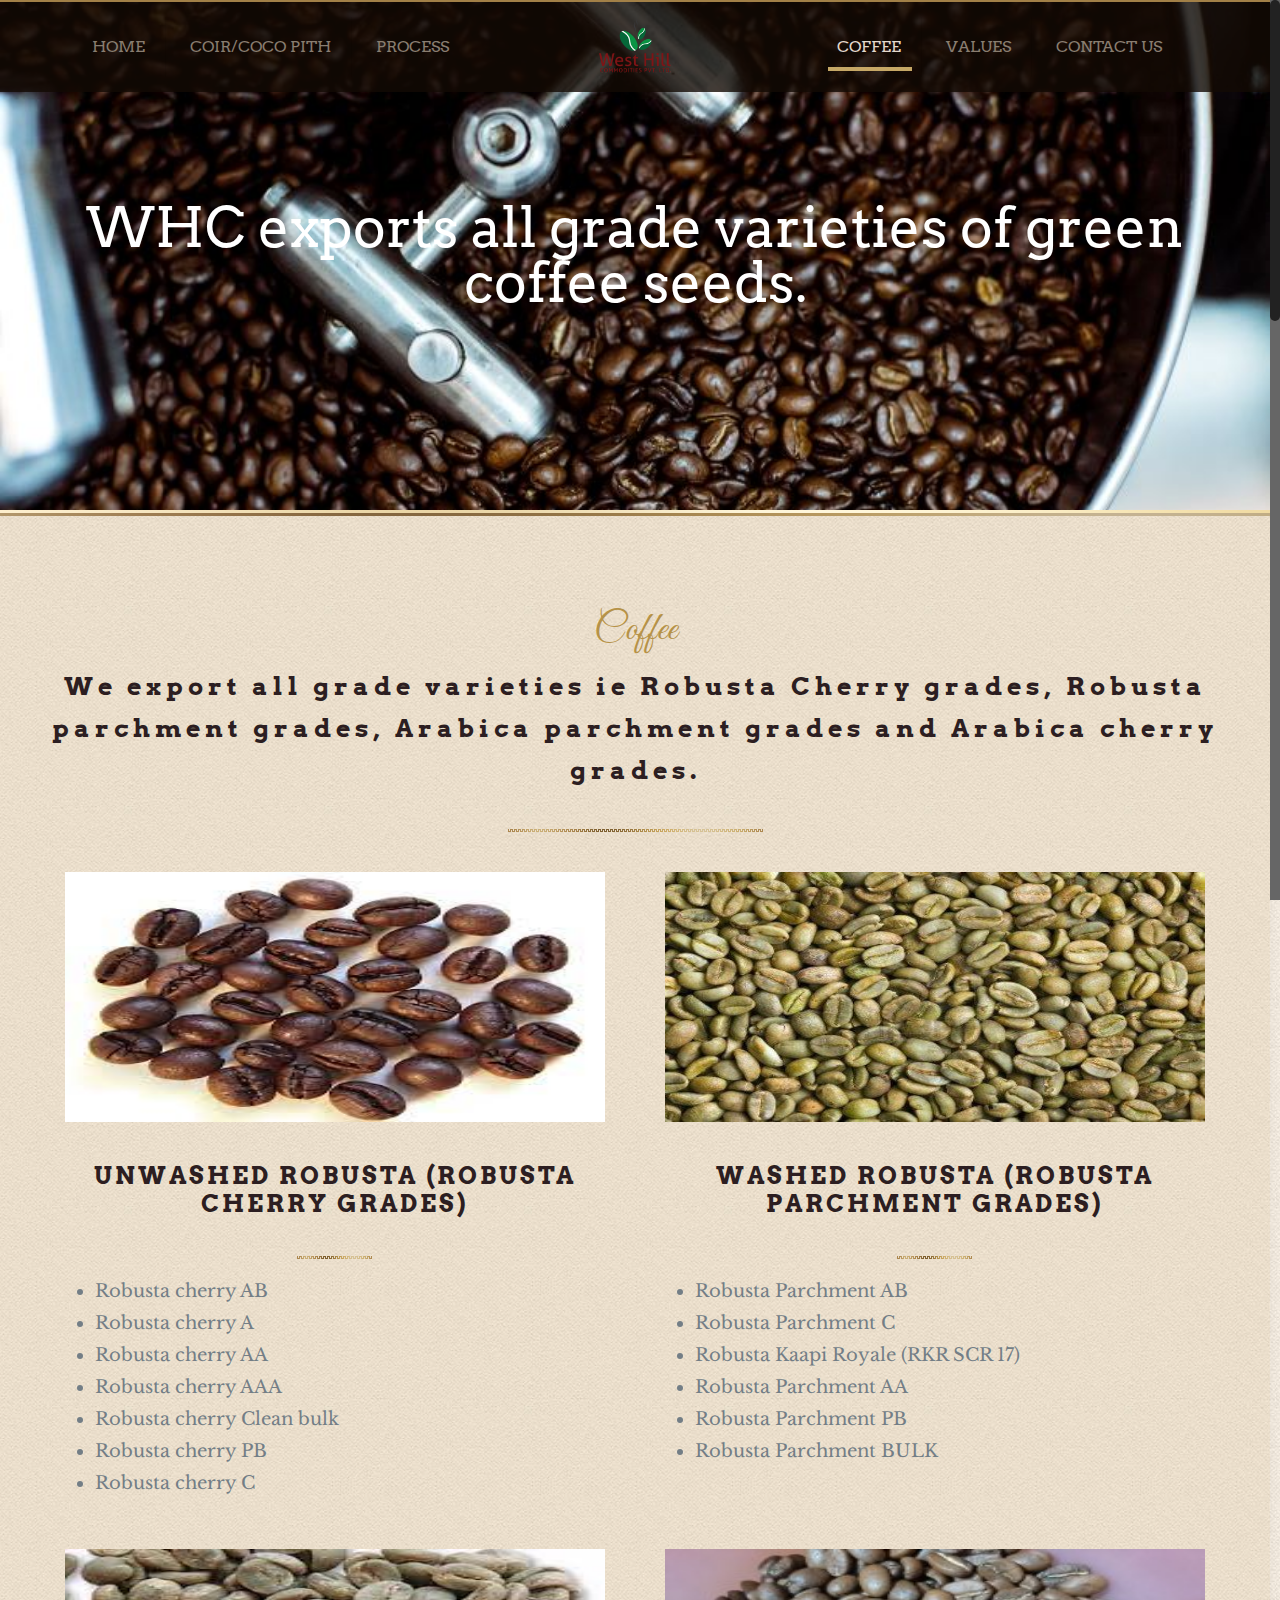
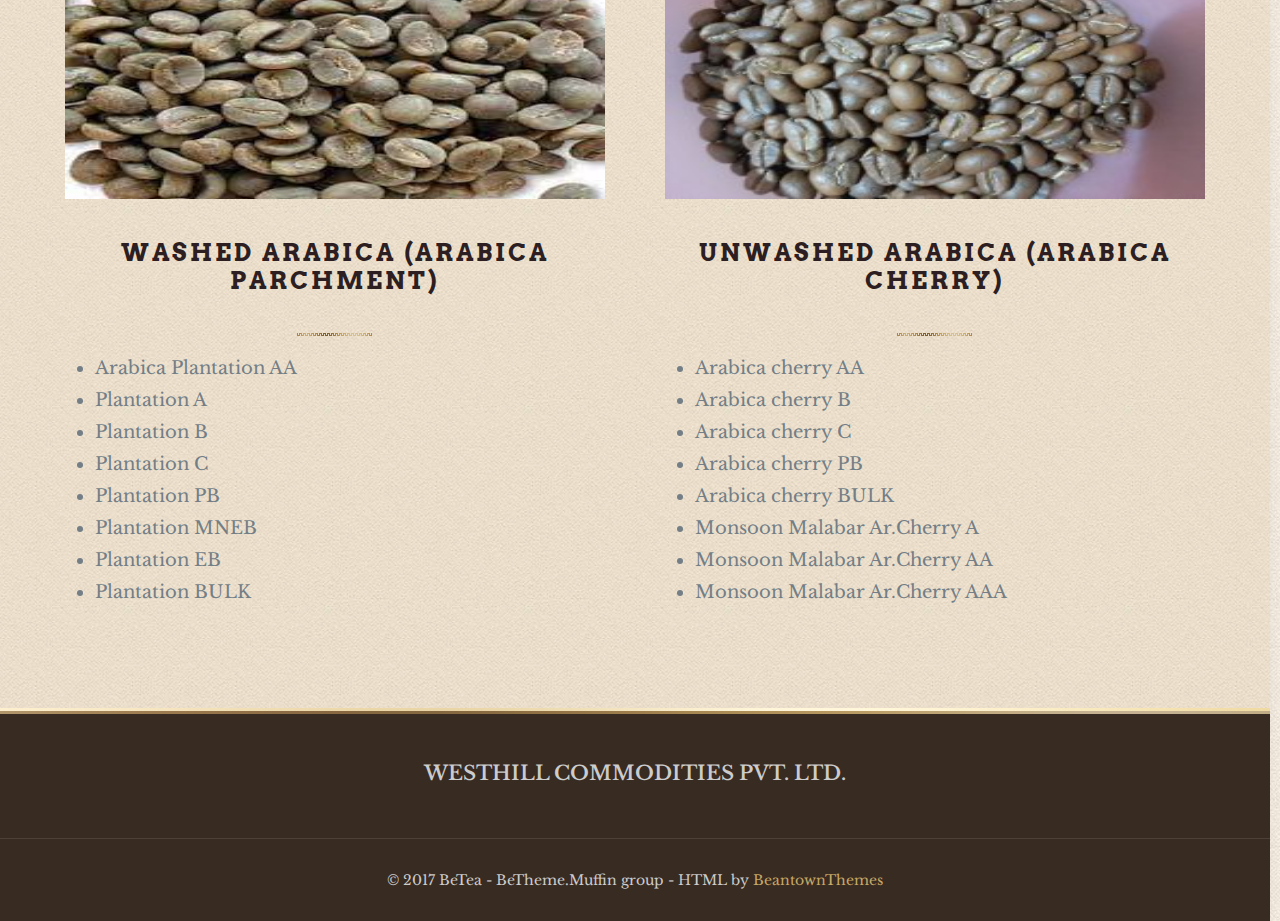
==== content/tea/coffee.html @ 76823ddd "coffee page added" ====
<!DOCTYPE html>
<!--[if lt IE 7]><html class="no-js lt-ie10 lt-ie9 lt-ie8 lt-ie7 "> <![endif]-->
<!--[if IE 7]><html class="no-js lt-ie10 lt-ie9 lt-ie8"> <![endif]-->
<!--[if IE 8]><html class="no-js lt-ie10 lt-ie9"> <![endif]-->
<!--[if IE 9]><html class="no-js lt-ie10"> <![endif]-->
<!--[if gt IE 8]><!-->
<html class="no-js" lang="en" class="notranslate" translate="no" >
<!--<![endif]-->

<head>

    <!-- Basic Page Needs -->
    <meta charset="utf-8">
    <title>Be</title>
    <meta name="description" content="">
    <meta name="author" content="">
    <meta name="google" content="notranslate" />

    <!-- Mobile Specific Metas -->
    <meta name="viewport" content="width=device-width, initial-scale=1, maximum-scale=1">

    <!-- Favicons -->
    <link rel="shortcut icon" href="images/favicon.ico">

    <!-- FONTS -->
    <link rel='stylesheet' href='http://fonts.googleapis.com/css?family=Roboto:100,300,400,400italic,700'>
    <link rel='stylesheet' href='http://fonts.googleapis.com/css?family=Patua+One:100,300,400,400italic,700'>
    <link rel='stylesheet' href='http://fonts.googleapis.com/css?family=Libre+Baskerville:400,400italic,700,700italic'>
    <link rel='stylesheet' href='http://fonts.googleapis.com/css?family=Arvo:400,400italic,700,700italic'>
    <link rel='stylesheet' href='http://fonts.googleapis.com/css?family=Lato:100,300,400'>

    <!-- CSS -->
    <link rel='stylesheet' href='../../css/global.css'>
    <link rel='stylesheet' href='css/structure.css'>
    <link rel='stylesheet' href='css/tea.css'>
    <link rel='stylesheet' href='css/custom.css'>

</head>

<body class="color-custom style-simple layout-full-width nice-scroll-on mobile-tb-left button-stroke no-content-padding header-split header-semi minimalist-header-no sticky-header sticky-white ab-hide subheader-both-center menu-line-below-80 footer-copy-center tr-content">
    <div id="Wrapper">
        <div id="Header_wrapper" style="background-image:url(images/landing-image-3.jpg);background-size:cover" class="bg-parallax" data-enllax-ratio="0.3">
            <header id="Header">
                <div class="header_placeholder"></div>
                <div id="Top_bar">
                    <div class="container">
                        <div class="column one">
                            <div class="top_bar_left clearfix">
                                <div class="logo">
                                    <a id="logo" href="#" title="BeTea - BeTheme"><img class="logo-main   scale-with-grid" src="images/wh-logo-01.png" alt="BeTea - BeTheme" /><img class="logo-sticky scale-with-grid" src="images/wh-logo-01.png" alt=""><img class="logo-mobile scale-with-grid" src="images/wh-logo-01.png" alt="">
                                    </a>
                                </div>
                                <div class="menu_wrapper">
                                    <nav id="menu">
                                        <ul id="menu-main-menu-left" class="menu menu_left">
                                            <li>
                                                <a href="../../index.html"><span>HOME</span></a>
                                            </li>
                                            <li >
                                                <a href="selected-tea.html"><span>COIR/COCO PITH</span></a>
                                            </li>
                                            <li>
                                                <a href="process.html"><span>PROCESS</span></a>
                                            </li>
                                        </ul>
                                        <ul id="menu-main-menu-right" class="menu menu_right">
                                            <li class="current_page_item">
                                                <a href="coffee.html"><span><spa>COFFEE</span></span></a>
                                            </li>
                                            <li>
                                                <a href="values.html"><span>VALUES</span></a>
                                            </li>
                                            <li>
                                                <a href="contact-us.html"><span>CONTACT US</span></a>
                                            </li>
                                        </ul>
                                    </nav><a class="responsive-menu-toggle" href="#"><i class="icon-menu"></i></a>
                                </div>
                                
                                <div class="banner_wrapper"></div>
                                <div class="search_wrapper">
                                    <form method="get" id="searchform" action="#">
                                        <i class="icon_search icon-search"></i><a href="#" class="icon_close"><i class="icon-cancel"></i></a>
                                        <input type="text" class="field" name="s" id="s" placeholder="Enter your search" />
                                        <input type="submit" class="submit" value="" style="display:none;" />
                                    </form>
                                </div>
                            </div>
                        </div>
                    </div>
                </div>
            </header>
            <div id="Subheader" style="padding:200px 0 200px;">
                <div class="container">
                    <div class="column one">
                        <h1 class="title">WHC exports all grade varieties of green coffee seeds.</h1>
                    </div>
                </div>
            </div>
        </div>
        <div id="Content">
            <div class="content_wrapper clearfix">
                <div class="sections_group">
                    <div class="entry-content">
                        <div class="section mcb-section" style="padding-top:100px; padding-bottom:50px; background-color:rgba(209,178,129,.2); background-image:url(images/home_tea_section_sep1.png); background-repeat:no-repeat; background-position:center top; ">
                            <div class="section_wrapper mcb-section-inner">
                                <div class="wrap mcb-wrap one  valign-top clearfix">
                                    <div class="mcb-wrap-inner">
                                        <div class="column mcb-column one column_column">
                                            <div class="column_attr align_center">
                                                <link type="text/css" rel="stylesheet" href="http://fonts.googleapis.com/css?family=Great+Vibes:400">
                                                <div class="google_font" style="font-family:'Great Vibes',Arial,Tahoma,sans-serif; font-size:40px; line-height:40px; font-weight:400; color:#b69247;">
                                                    Coffee
                                                </div>
                                                <h2 style="font-size: 25px;"
                                                    >We export all grade varieties ie Robusta Cherry grades, Robusta parchment grades, Arabica parchment grades and Arabica cherry grades.</h2>
                                                <hr class="no_line" style="margin: 0 auto 20px;" />
                                                <div class="image_frame image_item no_link scale-with-grid alignnone no_border">
                                                    <div class="image_wrapper"><img class="scale-with-grid" src="images/home_tea_sep2.png" alt="" width="255" height="3" />
                                                    </div>
                                                </div>
                                            </div>
                                        </div>
                                    </div>
                                </div>
                                <div class="wrap mcb-wrap one-second  valign-top clearfix" style="padding:0 2%">
                                    <div class="mcb-wrap-inner">
                                        <div class="column mcb-column one column_image ">
                                            <div class="image_frame image_item no_link scale-with-grid aligncenter no_border">
                                                <div class="image_wrapper"><img style="width: 600px;height: 250px" class="scale-with-grid" src="images/product-cat-1.jpg" alt="" width="600" height="250" />
                                                </div>
                                            </div>
                                        </div>
                                        <div class="column mcb-column one column_column">
                                            <div class="column_attr align_center">
                                                <h4>UNWASHED ROBUSTA (ROBUSTA CHERRY GRADES)</h4>
                                                <hr class="no_line" style="margin: 0 auto 20px;" />
                                                <div class="image_frame image_item no_link scale-with-grid alignnone no_border">
                                                    <div class="image_wrapper"><img class="scale-with-grid" src="images/home_tea_sep.png" alt="" width="75" height="3" />
                                                    </div>
                                                </div>
                                                <hr class="no_line" style="margin: 0 auto 20px;" />
                                                <p class="big">
                                                    <ul class="home-page-second-section-ul">
                                                        <li>Robusta cherry AB</li>
                                                        <li>Robusta cherry A</li>
                                                        <li>Robusta cherry AA</li>
                                                        <li>Robusta cherry AAA</li>
                                                        <li>Robusta cherry Clean bulk</li>
                                                        <li>Robusta cherry PB</li>
                                                        <li>Robusta cherry C</li>
                                                    </ul>
                                                </p>
                                            </div>
                                        </div>
                                    </div>
                                </div>
                                <div class="wrap mcb-wrap one-second  valign-top clearfix" style="padding:0 2%">
                                    <div class="mcb-wrap-inner">
                                        <div class="column mcb-column one column_image ">
                                            <div class="image_frame image_item no_link scale-with-grid aligncenter no_border">
                                                <div class="image_wrapper"><img style="width: 600px;height: 250px" class="scale-with-grid" src="images/product-cat-2.jpeg" alt="" width="600" height="250" />
                                                </div>
                                            </div>
                                        </div>
                                        <div class="column mcb-column one column_column">
                                            <div class="column_attr align_center">
                                                <h4>WASHED ROBUSTA (ROBUSTA PARCHMENT GRADES)</h4>
                                                <hr class="no_line" style="margin: 0 auto 20px;" />
                                                <div class="image_frame image_item no_link scale-with-grid alignnone no_border">
                                                    <div class="image_wrapper"><img class="scale-with-grid" src="images/home_tea_sep.png" alt="" width="75" height="3" />
                                                    </div>
                                                </div>
                                                <hr class="no_line" style="margin: 0 auto 20px;" />
                                                <p class="big">
                                                    <ul class="home-page-second-section-ul">
                                                        <li>Robusta Parchment AB</li>
                                                        <li>Robusta Parchment C</li>
                                                        <li>Robusta Kaapi Royale (RKR SCR 17)</li>
                                                        <li>Robusta Parchment AA</li>
                                                        <li>Robusta Parchment PB</li>
                                                        <li>Robusta Parchment BULK</li>
                                                    </ul>
                                                </p>
                                            </div>
                                        </div>
                                    </div>
                                </div>
                                <div class="wrap mcb-wrap divider  valign-top clearfix" style="padding:0 2%">
                                    <div class="mcb-wrap-inner"></div>
                                </div>
                                <div class="wrap mcb-wrap one-second  valign-top clearfix" style="padding:0 2%">
                                    <div class="mcb-wrap-inner">
                                        <div class="column mcb-column one column_image ">
                                            <div class="image_frame image_item no_link scale-with-grid aligncenter no_border">
                                                <div class="image_wrapper"><img style="width: 600px;height: 250px" class="scale-with-grid" src="images/product-cat-3.jpg" alt="" width="600" height="250" />
                                                </div>
                                            </div>
                                        </div>
                                        <div class="column mcb-column one column_column">
                                            <div class="column_attr align_center">
                                                <h4>WASHED ARABICA (ARABICA PARCHMENT)</h4>
                                                <hr class="no_line" style="margin: 0 auto 20px;" />
                                                <div class="image_frame image_item no_link scale-with-grid alignnone no_border">
                                                    <div class="image_wrapper"><img class="scale-with-grid" src="images/home_tea_sep.png" alt="" width="75" height="3" />
                                                    </div>
                                                </div>
                                                <hr class="no_line" style="margin: 0 auto 20px;" />
                                                <p class="big">
                                                    <ul class="home-page-second-section-ul">
                                                        <li>Arabica Plantation AA</li>
                                                        <li>Plantation A</li>
                                                        <li>Plantation B</li>
                                                        <li>Plantation C</li>
                                                        <li>Plantation PB</li>
                                                        <li>Plantation MNEB</li>
                                                        <li>Plantation EB</li>
                                                        <li>Plantation BULK</li>
                                                    </ul>
                                                </p>
                                            </div>
                                        </div>
                                    </div>
                                </div>
                                <div class="wrap mcb-wrap one-second  valign-top clearfix" style="padding:0 2%">
                                    <div class="mcb-wrap-inner">
                                        <div class="column mcb-column one column_image ">
                                            <div class="image_frame image_item no_link scale-with-grid aligncenter no_border">
                                                <div class="image_wrapper"><img style="width: 600px;height: 250px" class="scale-with-grid" src="images/product-cat-4.jpg" alt="" width="600" height="250" />
                                                </div>
                                            </div>
                                        </div>
                                        <div class="column mcb-column one column_column">
                                            <div class="column_attr align_center">
                                                <h4>UNWASHED ARABICA (ARABICA CHERRY)</h4>
                                                <hr class="no_line" style="margin: 0 auto 20px;" />
                                                <div class="image_frame image_item no_link scale-with-grid alignnone no_border">
                                                    <div class="image_wrapper"><img class="scale-with-grid" src="images/home_tea_sep.png" alt="" width="75" height="3" />
                                                    </div>
                                                </div>
                                                <hr class="no_line" style="margin: 0 auto 20px;" />
                                                <p class="big">
                                                    <ul class="home-page-second-section-ul">
                                                        <li>Arabica cherry AA</li>
                                                        <li>Arabica cherry B</li>
                                                        <li>Arabica cherry C</li>
                                                        <li>Arabica cherry PB</li>
                                                        <li>Arabica cherry BULK</li>
                                                        <li>Monsoon Malabar Ar.Cherry A</li>
                                                        <li>Monsoon Malabar Ar.Cherry AA</li>
                                                        <li>Monsoon Malabar Ar.Cherry AAA</li>
                                                    </ul>
                                                </p>
                                            </div>
                                        </div>
                                    </div>
                                </div>
                                <!-- <div class="wrap mcb-wrap divider  valign-top clearfix" style="padding:0 2%">
                                    <div class="mcb-wrap-inner"></div>
                                </div>
                                <div class="wrap mcb-wrap one-second  valign-top clearfix" style="padding:0 2%">
                                    <div class="mcb-wrap-inner">
                                        <div class="column mcb-column one column_image ">
                                            <div class="image_frame image_item no_link scale-with-grid aligncenter no_border">
                                                <div class="image_wrapper"><img style="width: 600px;height: 250px;"  class="scale-with-grid" src="images/potting-soil.jpg" alt="" width="600" height="250" />
                                                </div>
                                            </div>
                                        </div>
                                        <div class="column mcb-column one column_column">
                                            <div class="column_attr align_center">
                                                <h4>COMPOST - POTTING MIX</h4>
                                                <hr class="no_line" style="margin: 0 auto 20px;" />
                                                <div class="image_frame image_item no_link scale-with-grid alignnone no_border">
                                                    <div class="image_wrapper"><img class="scale-with-grid" src="images/home_tea_sep.png" alt="" width="75" height="3" />
                                                    </div>
                                                </div>
                                                <hr class="no_line" style="margin: 0 auto 20px;" />
                                                <p class="big">
                                                    Morbi vitae felis eu orci lacinia tincidunt id ut justo. Vivamus consequat dictum velit, nec tincidunt metus fermentum eget. Curabitur consectetur.
                                                </p>
                                            </div>
                                        </div>
                                    </div>
                                </div>
                                <div class="wrap mcb-wrap one-second  valign-top clearfix" style="padding:0 2%">
                                    <div class="mcb-wrap-inner">
                                        <div class="column mcb-column one column_image ">
                                            <div class="image_frame image_item no_link scale-with-grid aligncenter no_border">
                                                <div class="image_wrapper"><img class="scale-with-grid" src="images/home_tea_offer6.png" alt="" width="600" height="250" />
                                                </div>
                                            </div>
                                        </div>
                                        <div class="column mcb-column one column_column">
                                            <div class="column_attr align_center">
                                                <h4>CRAS NULLA</h4>
                                                <hr class="no_line" style="margin: 0 auto 20px;" />
                                                <div class="image_frame image_item no_link scale-with-grid alignnone no_border">
                                                    <div class="image_wrapper"><img class="scale-with-grid" src="images/home_tea_sep.png" alt="" width="75" height="3" />
                                                    </div>
                                                </div>
                                                <hr class="no_line" style="margin: 0 auto 20px;" />
                                                <p class="big">
                                                    Integer aliquet rhoncus gravida. Cras erat magna, hendrerit a sapien ac, gravida placerat ipsum! Suspendisse dignissim nisl non nulla condi.
                                                </p>
                                            </div>
                                        </div>
                                    </div>
                                </div> -->
                            </div>
                        </div>
                        <div class="section the_content no_content">
                            <div class="section_wrapper">
                                <div class="the_content_wrapper"></div>
                            </div>
                        </div>
                    </div>
                </div>
            </div>
        </div>
        <footer id="Footer" class="clearfix">
            <div class="widgets_wrapper" style="padding:30px 0;">
                <div class="container">
                    <div class="column one">
                        <aside class="widget widget_text">
                            <div class="textwidget">
                                <div class="image_frame image_item no_link scale-with-grid aligncenter no_border">
                                    <!-- <div class="image_wrapper"><img class="scale-with-grid" src="images/home_tea_footer_be.png" alt="" width="261" height="58" /> -->
                                    <!-- </div> -->
                                    <p style="font-size: 20px; margin: 0;font-weight: 600;padding: 20px 0;">WESTHILL COMMODITIES PVT. LTD.</p>
                                </div>
                            </div>
                        </aside>
                    </div>
                </div>
            </div>
            <div class="footer_copy">
                <div class="container">
                    <div class="column one">
                        <div class="copyright">
                            &copy; 2017 BeTea - BeTheme.Muffin group - HTML by <a target="_blank" rel="nofollow" href="http://bit.ly/1M6lijQ">BeantownThemes</a>
                        </div>
                        <ul class="social"></ul>
                    </div>
                </div>
            </div>
        </footer>
    </div>

    <!-- JS -->
    <script src="../../js/jquery-2.1.4.min.js"></script>
    <script src="../../js/translate3d.js"></script>
    <script src="../../js/mfn.menu.js"></script>
    <script src="../../js/jquery.plugins.js"></script>
    <script src="../../js/jquery.jplayer.min.js"></script>
    <script src="../../js/animations/animations.js"></script>
    <script src="../../js/scripts.js"></script>

    <script id="mfn-dnmc-retina-js">
        jQuery(window).load(function() {
            var retina = window.devicePixelRatio > 1 ? true : false;
            if (retina) {
                var retinaEl = jQuery("#logo img.logo-main");
                var retinaLogoW = retinaEl.width();
                var retinaLogoH = retinaEl.height();
                retinaEl.attr("src", "images/wh-logo-01.png").width(retinaLogoW).height(retinaLogoH);
                var stickyEl = jQuery("#logo img.logo-sticky");
                var stickyLogoW = stickyEl.width();
                var stickyLogoH = stickyEl.height();
                stickyEl.attr("src", "images/wh-logo-01.png").width(stickyLogoW).height(stickyLogoH);
                var mobileEl = jQuery("#logo img.logo-mobile");
                var mobileLogoW = mobileEl.width();
                var mobileLogoH = mobileEl.height();
                mobileEl.attr("src", "images/wh-logo-01.png").width(mobileLogoW).height(mobileLogoH);
            }
        });
    </script>
</body>

</html>
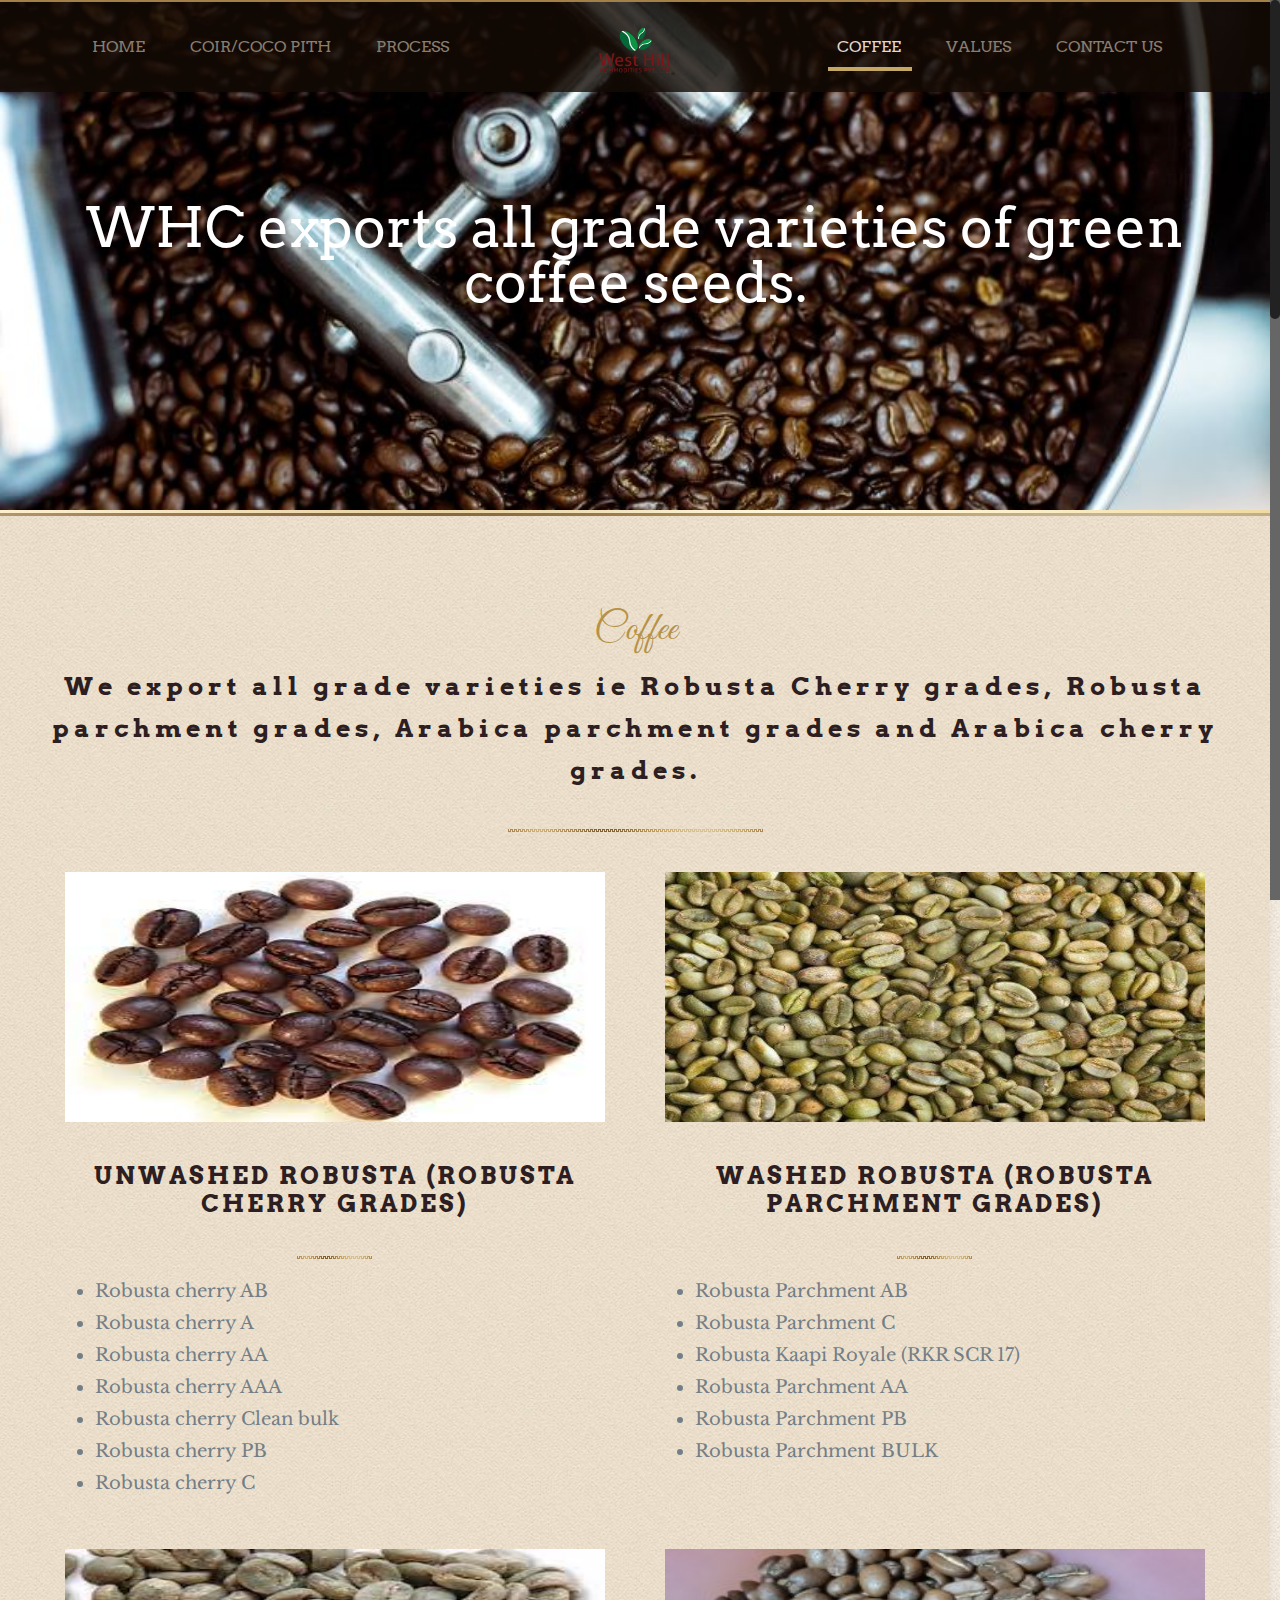
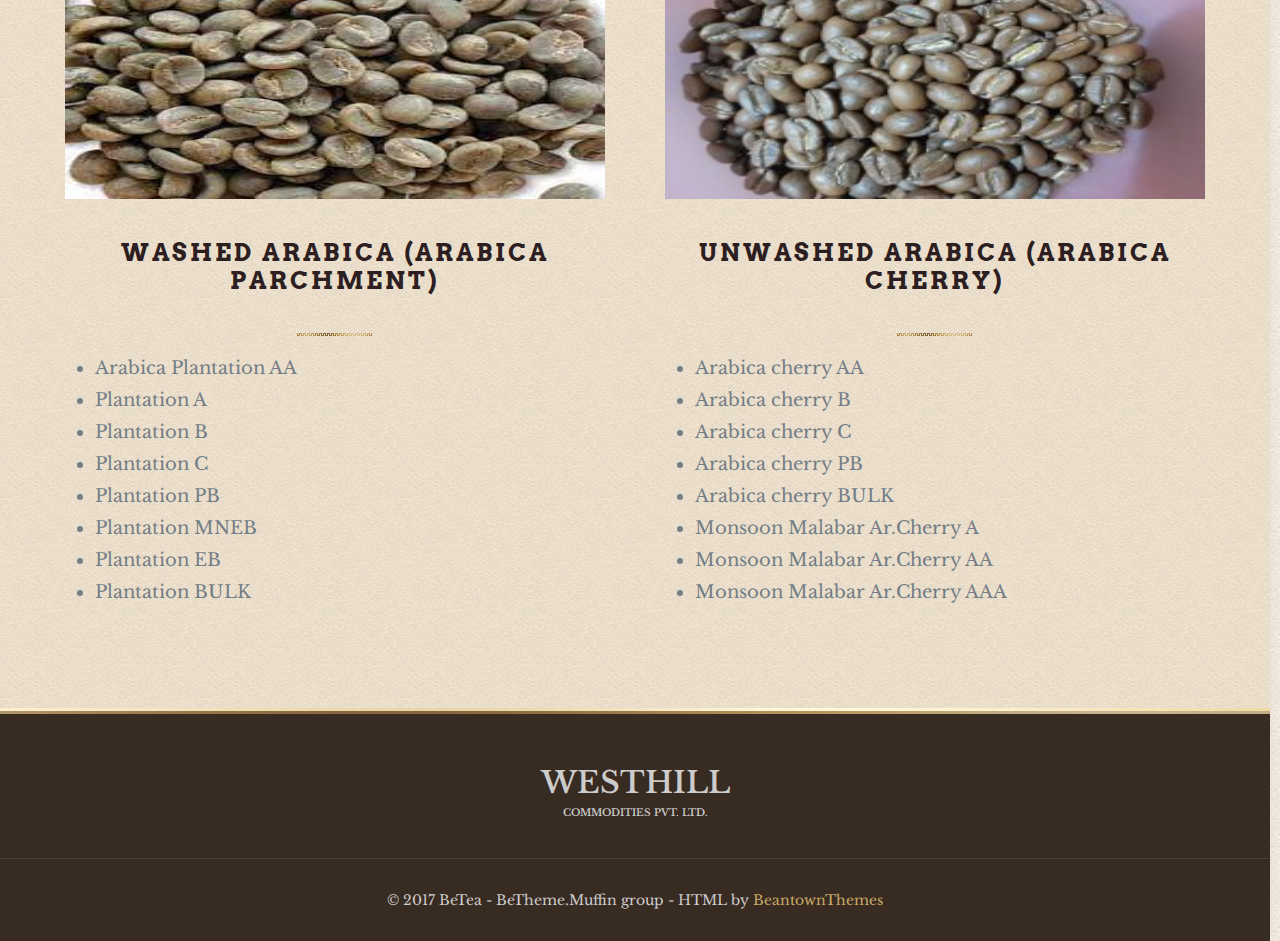
==== commit 66b7a231: "coffee page newly added" ====
--- a/content/tea/coffee.html
+++ b/content/tea/coffee.html
@@ -326,7 +326,8 @@
                                 <div class="image_frame image_item no_link scale-with-grid aligncenter no_border">
                                     <!-- <div class="image_wrapper"><img class="scale-with-grid" src="images/home_tea_footer_be.png" alt="" width="261" height="58" /> -->
                                     <!-- </div> -->
-                                    <p style="font-size: 20px; margin: 0;font-weight: 600;padding: 20px 0;">WESTHILL COMMODITIES PVT. LTD.</p>
+                                    <p style="font-size: 30px; margin: 0;font-weight: 600;padding: 30px 0;">WESTHILL</p>
+                                    <p style="font-size: 10px; margin: 0;font-weight: 600;">COMMODITIES PVT. LTD.</p>
                                 </div>
                             </div>
                         </aside>
